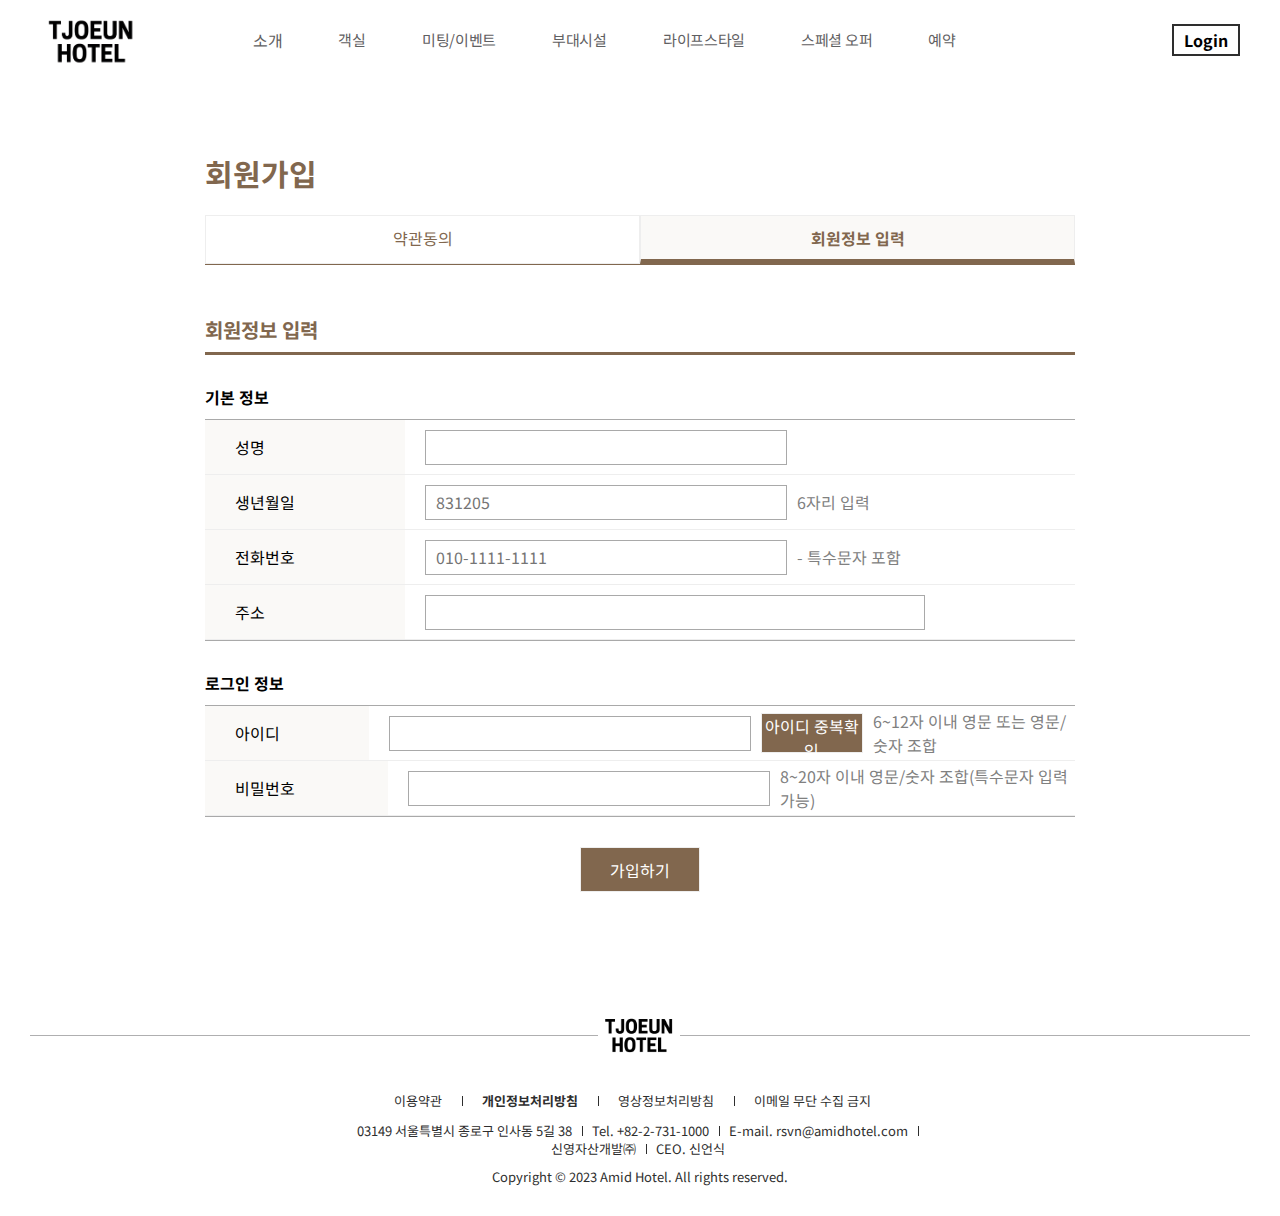
==== join_info.html @ 3d45ebe5 "정보입력 css 수정" ====
<!DOCTYPE html>
<html>
<head>
    <title>회원가입 | 회원정보 입력</title>
    <link rel='stylesheet' type='text/css' media='screen' href='./css/index.css'>
    <link rel='stylesheet' href='./css/join_info.css'>
</head>
<body>
    <div id="wrap">

        <div id = "header">
            <div id = "hBox">
                <a id = "logo" href = "./index.html">hotel</a>
                <ul id = "mainMenu">
                    <li id = "list0" class = "menuList" onmouseover = "onMenu(0)">
                        <div class = "underLineBox">
                            <a href = "#">소개</a>
                            <span class = "underLine"></span>
                        </div>
                        <ul class = "subMenu" onmouseout = "closeMenu()">
                            <li><a href = "#">AMID</a></li>
                            <li><a href = "#">위치</a></li>
                        </ul>
                    </li>
                    <li id = "list1" class = "menuList" onmouseover = "onMenu(1)">
                        <a href = "#">객실</a>
                        <ul class = "subMenu" onmouseout = "closeMenu()">
                            <li><a href = "#">스탠다드 싱글</a></li>
                            <li><a href = "#">스탠다드 더블</a></li>
                            <li><a href = "#">스탠다드 트윈</a></li>
                            <li><a href = "#">스탠다드 트리플</a></li>
                            <li><a href = "#">디럭스 더블</a></li>
                            <li><a href = "#">디럭스 트리플</a></li>
                            <li><a href = "#">주니어 스위트</a></li>
                            <li><a href = "#">프리미어 스위트</a></li>
                            <li><a href = "#">이그제큐티브 스위트</a></li>
                            <li><a href = "#">아미드 스위트</a></li>
                        </ul>
                    </li>
                    <li id = "list2" class = "menuList" onmouseover = "onMenu(2)">
                        <a href = "#">미팅/이벤트</a>
                        <ul class = "subMenu" onmouseout = "closeMenu()">
                            <li><a href = "#">미팅룸/연회장</a></li>
                        </ul>
                    </li>
                    <li id = "list3" class = "menuList" onmouseover = "onMenu(3)">
                        <a href = "#">부대시설</a>
                        <ul class = "subMenu" onmouseout = "closeMenu()">
                            <li><a href = "#">비즈니스 센터</a></li>
                            <li><a href = "#">피트니스 센터</a></li>
                            <li><a href = "#">코인 세탁실</a></li>
                        </ul>
                    </li>
                    <li id = "list4" class = "menuList" onmouseover = "onMenu(4)">
                        <a href = "#">라이프스타일</a>
                        <ul class = "subMenu" onmouseout = "closeMenu()">
                            <li><a href = "#">더 반상</a></li>
                            <li><a href = "#">더 베이크</a></li>
                            <li><a href = "#">경복궁</a></li>
                            <li><a href = "#">삿뽀로</a></li>
                            <li><a href = "#">하모니 마트</a></li>
                        </ul>
                    </li>
                    <li id = "list5" class = "menuList" onmouseover = "onMenu(5)">
                        <a href = "#">스페셜 오퍼</a>
                        <ul class = "subMenu" onmouseout = "closeMenu()">
                            <li><a href = "#">프로모션</a></li>
                            <li><a href = "#">제휴처 할인 혜택</a></li>
                        </ul>
                    </li>
                    <li id = "list6" class = "menuList" onmouseover = "onMenu(6)">
                        <a href = "#">예약</a>
                        <ul class = "subMenu" onmouseout = "closeMenu()">

                        </ul>
                    </li>
                </ul>
                <div id = "loginButton"><a href = "#">Login</a></div>
            </div>
            <div id = "sBox" onmouseout = "closeMenu()">

            </div>
        </div> <!-- id header end -->

        <div id="mainBox">
            <div id="main">
                <div id="top">
                    <h3>회원가입</h3>
                    <!-- 카테고리 -->
                    <div class="menu"> <!-- 버튼 아님. 약관동의 하단 - 다음 버튼 눌러야 이동함 -->
                        <div>약관동의</div>
                        <div>회원정보 입력</div>
                    </div>
                </div>


                <!-- 메인 컨텐츠 -->
                <div id="content">
                    <div class="info">
                        <h4>회원정보 입력</h4>
                        <div class="infoCont">
                            <h5>기본 정보</h5>
                            <ul>
                                <li>
                                    <div>성명</div>
                                    <input type="text" class="name">
                                </li>
                                <li>
                                    <div>생년월일</div>
                                    <input type="text" placeholder="831205" class="birth">
                                    <p> 6자리 입력</p>
                                </li>
                                <li>
                                    <div>전화번호</div>
                                    <input type="text" placeholder="010-1111-1111" class="phone">
                                    <p> - 특수문자 포함</p>
                                </li>
                                <li>
                                    <div>주소</div>
                                    <input type="text" class="address">
                                </li>
                            </ul>
                        </div>

                        <div class="login">
                            <h5>로그인 정보</h5>
                            <ul>
                                <li>
                                    <div>아이디</div>
                                    <input type="text" class="id">
                                    <button type="button">아이디 중복확인</button>
                                    <p> 6~12자 이내 영문 또는 영문/숫자 조합</p>
                                </li>
                                <li>
                                    <div>비밀번호</div>
                                    <input type="password" class="pw">
                                    <p> 8~20자 이내 영문/숫자 조합(특수문자 입력 가능)</p>
                                </li>
                            </ul>

                        </div>

                        <div class="infoBtn">
                            <button type="button" onclick="join()">가입하기</button>
                        </div>
                    </div> <!-- info end -->
                </div>
                    





            </div> <!-- main end -->
        </div>

        <div id = "footer">
            <div id ="logoLine">
                <div id = "footerLogo"></div>
                <div id = "footerLine"></div>
            </div>
            <ul id = "footerMenu">
                <li class = "line1"><a href = "#">이용약관</a></li>
                <li class = "line1"><a href = "#" style = "font-weight : bold;">개인정보처리방침</a></li>
                <li class = "line1"><a href = "#">영상정보처리방침</a></li>
                <li><a href = "#">이메일 무단 수집 금지</a></li>
            </ul>
            <ul id = "footerInfo">
                <li class = "line2">03149 서울특별시 종로구 인사동 5길 38</li>
                <li class = "line2">Tel. +82-2-731-1000</li>
                <li class = "line2">E-mail. rsvn@amidhotel.com</li>
                <br/>
                <li class = "line2">신영자산개발㈜</li>
                <li>CEO. 신언식</li>
            </ul>
            <p>Copyright © 2023 Amid Hotel. All rights reserved.</p>
        </div> <!-- id footer end -->

    </div> <!-- wrap end -->

    <script src = "./js/data.js"></script>
    <script src = "./js/index.js"></script>
    <script src='./js/join_info.js'></script>
</body>
</html>
---- css/index.css ----
/* Noto Sans KR */
@import url('https://fonts.googleapis.com/css2?family=Noto+Sans+KR:wght@100..900&display=swap');
/* 폰트 적용 테스트용(Bagel Fat One) */
@import url('https://fonts.googleapis.com/css2?family=Bagel+Fat+One&display=swap');
* {
    margin : 0px;
    padding : 0px;
    /* font-family : "Bagel Fat One"; */
    font-family : "Noto Sans KR", "Sans-serif", sans-serif;
    font-weight : normal;
    font-size : 16px;
    box-sizing : border-box;
    /* border : solid 1px red; */
    text-align : left;
}
body {
    font-weight : normal;
}
a {
    color : inherit;
    font-size : inherit;
    text-decoration : none;
}
li {
    list-style : none;
}

/* #region header */

#header {
    position : relative;
    width : 100%;
    height : 81px;
}
#hBox {
    margin : 0px auto;
    position : relative;
    width : 1200px;
}
#hBox > #logo {
    margin-right : 50px;
    display :inline-block;
    float : left;
    width : 107px;
    height : 81px;
    background : url(../images/logo_opacity.png) no-repeat;
    background-size : contain;
    text-indent : -9999px;
}
#hBox > #mainMenu >.menuList {
    margin-left : 56px;
    float : left;
    font-size : 15px;
    color : #5f6062;
    line-height : 80px;
    letter-spacing : -0.3px;
}
#hBox > #mainMenu > .menuList > a::after {
    display : block;
    content : "";
    position : absolute;
    top : 35px;
    left : 0px;
    border-bottom : solid 3px red;
    transform: scaleX(1);  
    transition: transform 250ms ease-in-out;
}
#hBox > #mainMenu > .menuList > .underLineBox {
    display :inline;
    position : relative;
}
#hBox > #mainMenu > .menuList > .underLineBox > a:hover {
    color : white;
}
#hBox > #mainMenu > .menuList > .underLineBox > .underLine {
    display : block;
    position : absolute;
    top : 24px;
    left : 0px;
    width : 100%;
    height : 3px;
    background-color: red;
    transform: scaleX(0);  
    transition: transform 250ms ease-in-out;
}
#hBox > #mainMenu > .menuList > .subMenu {
    padding-left : 16%;
    position : absolute;
    top : 82px;
    left : 0px;
    display : none; 
    width : 1200px;
    height : 55px;
    line-height: 60px;
    background-color : #81674e;
    z-index : 5;
}
#hBox > #mainMenu > .menuList > .subMenu > li {
    display : inline;
    color : white;
    margin-right : 25px;
    font-size : 14px;
    font-weight : 100;
}
#hBox > #loginButton {
    padding : 2px 10px;
    position : absolute;
    right : 0px;
    top : 23.5px;
    border : solid 2px #2E2E2E;
}
#hBox > #loginButton:hover {
    color : white;
    background-color : #81674e;
    border : solid 2px #81674e;
    box-shadow: 0px 0px 4px #81674e;
    transition-duration : 0.5s;
    transition-timing-function: ease;
}
#hBox > #loginButton > a {
    font-weight : bold;
}
#sBox {
    display : none;
    position : absolute;
    width : 100%;
    top : 81px;
    height: 60px;
    border-top : solid 1px #2E2E2E;
    background-color :  #81674e;
    z-index : 4;
}

/* #endregion header */

/* #region main */

#main {
    margin : 0px auto;
    width : calc(100% - 60px);
}

/* #region main > mainSlide */

#main > #mainSlide {
    margin-bottom : 30px;
    width : 100%;
    height : 760px;
    position : relative;
    overflow : hidden;
}
#main > #mainSlide > #moveImage {
    width : 100%;
    height : 100%;
    /* display : flex; */
    overflow : hidden;
}
#main > #mainSlide > #moveImage > img {
    width : 100%;
    height : 100%;
}
#main > #mainSlide > #slideBtn {
    position : absolute;
    bottom : 10px;
    left : calc(100% / 2 - 50px);
    width : 100px;
    height : 10px;
    border-radius : 5px;
    background-color : white;
    cursor : pointer;
}

/* #endregion main > mainSlide */

/* #region main > mainInfo */

#main > #mainInfo {
    display : table;
    width : 100%;
    height : 600px;
    table-layout : fixed;
}
#main > #mainInfo > .infoBox {
    display : table;
    float : left;

    width : 33.3%;
    height : 600px;
    table-layout : fixed;
}
#main > #mainInfo > .infoBox > .infoBox1 {
    padding : 0px 15px;
    display : table-cell;
    width : 100%;
    height : 600px;
    background : url(../images/middle_menu_01.jpg) center center no-repeat;
    background-size: cover;
    vertical-align: middle;
    color : white;
    text-align : center;
}
#main > #mainInfo > .infoBox > .infoBox2 {
    padding : 0px 15px;
    display : table-cell;
    width : 100%;
    height : 600px;
    background : url(../images/middle_menu_02.jpg) center center no-repeat;
    background-size: cover;
    vertical-align: middle;
    color : white;
    text-align : center;
}
#main > #mainInfo > .infoBox > .infoBox3 {
    padding : 0px 15px;
    display : table-cell;
    width : 100%;
    height : 600px;
    background : url(../images/middle_menu_03.jpg) center center no-repeat;
    background-size: cover;
    vertical-align: middle;
    color : white;
    text-align : center;
}
.infoText1 {
    margin-bottom : 22px;
    text-align : center;
    font-size : 30px;
    font-weight : 400;
}
.infoText2 {
    text-align : center;
    font-size : 15px;
    line-height : 26px;
}
.infoText3 {
    margin-top : 40px;
    display : inline-block;
    width : 114px;
    height : 34px;
    border : solid 1px white;
    font-size : 13px;
    line-height : 30px;
    text-align : center;
}
.infoText3 > span {
    margin-left : 5px;
    display : inline-block;
    width : 6px;
    height : 11px;
    background : url(../images/view.png);
}

/* #endregion main > mainInfo */

/* #region main > middleSlide */

#middleSlide {
    margin : 0px auto;
    padding : 65px 0px;
    width : 1200px;
}
#middleSlide > h3 {
    margin-bottom : 50px;
    text-align: center;
    font-size : 33px;
    font-weight: bold;
}

#middleSlide > #slideBox {
    width : 100%;
    height : 450px;
}
#middleSlide > #slideBox > #slideList  {

}

/* #region middleSlide > slideBox > slideList > #slideCard */

.slideCard {
    margin-right : 20px;
    float : left;
    width : 380px;
    height : 450px;
    box-shadow : 0px 0px 3px #d9d9d9;

}

.slideCard > #standardSingle {
    width : 100%;
    height : 360px;
    background : url(../images/standard_single.jpg);
}
.slideCard > #standardSingle > a {
    display : inline-block;
    width : 100%;
    height : 360px;
}
.slideCard > #standardDouble {
    width : 100%;
    height : 360px;
    background : url(../images/standard_double.jpg);
}
.slideCard > #standardDouble > a {
    display : inline-block;
    width : 100%;
    height : 360px;
}
.slideCard > #standardTwin {
    width : 100%;
    height : 360px;
    background : url(../images/standard_twin.jpg);
}
.slideCard > #standardTwin > a {
    display : inline-block;
    width : 100%;
    height : 360px;
}
.slideCard > .accText {
    width : 100%;
    height : 90px;
    display : table;
}
.slideCard > .accText > a {
    display : table-cell;
    text-align : center;
    vertical-align : middle;
    font-size : 18px;
}

/* #endregion middleSlide > slideBox > slideList */

/* #endregion main > middleSlide */

/* #region main > promotion */

#promotion {
    display : table;
    width : 100%;
    height : 260px;
    background : url(../images/main_visual_02.jpg) 50% no-repeat;
    background-attachment : fixed;
}
#promotion > a {
    display : table-cell;
    text-align : center;
    vertical-align : middle;
}
#promotion > a > p {
    display : inline-block;
    color : white;
    font-size : 30px;
    letter-spacing : 12px;
}

/* #endregion main > promotion */

/* #region main > facilities */

#facilities {
    padding : 65px 0px;
    position : relative;
}

#facilities > #fBox {
    margin : 0px auto;
    width : 1200px;
}
#facilities > #fBox > h3 {
    margin-bottom : 50px;
    text-align: center;
    font-size : 33px;
    font-weight: bold;
}
#facilities > #fBox > #fImage {
    display : flex;
    width : 1200px;
    height : 280px;
    /* overflow : hidden; */
}
#facilities > #fBox > #fImage > #commImage {
    display : table;
    margin-right : 30px;
    width : 585px;
    height : 100%;
    background : url(../images/facilities_communication.jpg);
}
#facilities > #fBox > #fImage > #commImage > a {
    display : table-cell;
    vertical-align: middle;
    color : white;
    line-height : 28px;
}
#facilities > #fBox > #fImage > #commImage > a > h3 {
    text-align: center;
    font-size : 30px;
}
#facilities > #fBox > #fImage > #commImage > a > p {
    margin-top : 15px;
    text-align : center;
    font-size : 16px;
    font-weight : lighter;
}
#facilities > #fBox > #fImage > #restImage {
    display : table;
    width : 585px;
    height : 100%;
    background : url(../images/facilities_restaurant.jpg);
}
#facilities > #fBox > #fImage > #restImage > a {
    display : table-cell;
    vertical-align: middle;
    color : white;
    line-height : 28px;
}
#facilities > #fBox > #fImage > #restImage > a > h3 {
    text-align: center;
    font-size : 30px;
}
#facilities > #fBox > #fImage > #restImage > a > p {
    margin-top : 15px;
    text-align : center;
    font-size : 16px;
    font-weight : lighter;
}
#facilities > #leftImage {
    width : 219px;
    height : 381px;
    background: url(../images/fac_bg_left.jpg) no-repeat;
    position : absolute;
    top : 50%;
    left : 0px;
    margin-top : -190px;
}
#facilities > #rightImage {
    width : 219px;
    height : 381px;
    background: url(../images/fac_bg_right.jpg) no-repeat;
    position : absolute;
    top : 50%;
    right : 0px;
    margin-top : -190px;
}

/* #endregion main > facilities */

/* #endregion main */

/* #region floatingButton */

#floatingButton {
    position : fixed;
    bottom : 50px;
    right : 50px;
    width : 100px;
    height : 100px;
    border-radius : 50%;
    background-color : #81674e;
}
#floatingButton > img {
    position : absolute;
    top : 28px;
    left : 18px;
}
/* #endregion floatingButton */

/* #region footer */

#footer {
    margin : 0px auto;
    padding : 80px 0px 30px 0px;
    width : calc(100% - 60px);
    font-size : 13px;
    color : #2E2E2E;
}
#footer > #logoLine {
    position : relative;
    margin-bottom : 20px;
    width : 100%;
    height : 65px;
}
#footer > #logoLine > #footerLogo {
    margin : 0px auto;
    width : 84px;
    height : 65px;
    background: url(../images/logo_white.png) no-repeat;
    background-size : contain;
    z-index : 100;
}#footer > #logoLine > #footerLine {
    position : absolute;
    top : 50%;
    width : 100%;
    height : 1px;
    background-color: #afafb0;
    z-index: -1;
}
#footer > #footerMenu {
    /* margin : 0px auto; */
    width : 100%;
    text-align: center;
}
#footer > #footerMenu > li {
    padding-right : 15px;
    display : inline;
    color : inherit;
}
#footer > #footerMenu > li > a {
    color : #2E2E2E;
    font-size : 13px;
}
#footer > #footerMenu > .line1::after {
    margin-left : 20px;
    display : inline-block;
    content : "";
    width : 1px;
    height : 10px;
    background-color : #2E2E2E;
}
#footer > #footerInfo {
    margin-top : 10px;
    width : 100%;
    text-align : center;
    line-height: 17px;
}
#footer > #footerInfo > li {
    padding-right : 5px;
    display : inline;
    color : #2E2E2E;
    font-size : 13px;
}
#footer > #footerInfo > .line2::after {
    margin-left : 10px;
    display : inline-block;
    content : "";
    width : 1px;
    height : 10px;
    background-color : #2E2E2E;
}
#footer > p {
    margin-top : 10px;
    text-align : center;
    color : #2E2E2E;
    font-size : 13px;
}

/* #endregion footer */
---- css/join_info.css ----
@import url('https://fonts.googleapis.com/css2?family=Noto+Sans+KR:wght@100..900&display=swap');
*{
    font-family: "Noto Sans KR", sans-serif;
    font-size: 16px;
    text-decoration: none;
    /* color: black; */
    list-style: none;
    box-sizing: border-box;
    margin: 0px;
    padding: 0px;
}
/* 전체구역 */
#mainBox{
    width: 1200px;   
    margin: 0 auto;
}


/* 메인 */
#main{
    width: 870px;
    margin: 0 auto;
}


/* 메인 상단 */
#top > h3{
    font-size: 30px;
    font-weight: bold;
    color: #81674e;
    margin-top: 70px;
    margin-bottom: 20px;
}

.menu {
    display: flex;
    justify-content: space-between;
    border-bottom: 1px solid #81674e;
    height: 50px;
}
.menu > div{
    width: 485px;
    border: 1px solid #eeeeee;
    padding-top: 10px;
    color: #81674e;
    text-align: center;
}
.menu > div:nth-child(2){
    border-bottom: 5px solid #81674e;
    background-color: #faf9f7;
    font-weight: bold;
}

/* 메인 컨텐츠 */
.info > h4{
    height: 40px;
    font-size: 18px;
    border-bottom: 3px solid #81674e;
    margin-top: 50px;
    font-weight: bold;
    font-size: 20px;
    color: #81674e;
}

.info > div > h5{
    margin: 30px 0px 10px 0px;
    font-weight: bold;
}
.info > div > ul{
    border-top: 1px solid darkgray;
    border-bottom: 1px solid darkgray;

}
.info > div  > ul > li{
    display: flex;
    align-items: center;
    border-bottom: 1px solid #eeeeee;
}
.info > div > ul > li > div{
    background-color: #faf9f7;
    width: 200px;
    padding: 15px 0px 15px 30px;
}
.info > div > ul > li > input{
    height: 35px;
    margin-left: 20px;
    margin-right: 10px;
    padding-left: 10px;
    border: 1px solid darkgray;
}
.info > div > ul > li:nth-child(4) > input{
    width: 500px;
}
.info > div > ul > li > p{
    color: gray;
}
.info > div > ul > li > button{
    width: 130px;
    height: 40px;
    background-color: #81674e;
    color: #ffff;
    border: 1px solid #eeeeee;
    margin-right: 10px;
    text-align: center;
}
.infoBtn {
    text-align: center;
}
.infoBtn > button{
    width: 120px;
    height: 45px;
    background-color: #81674e;
    border: 1px solid #eeeeee;
    margin: 30px 0px;
    color: #ffff;
    text-align: center;
}
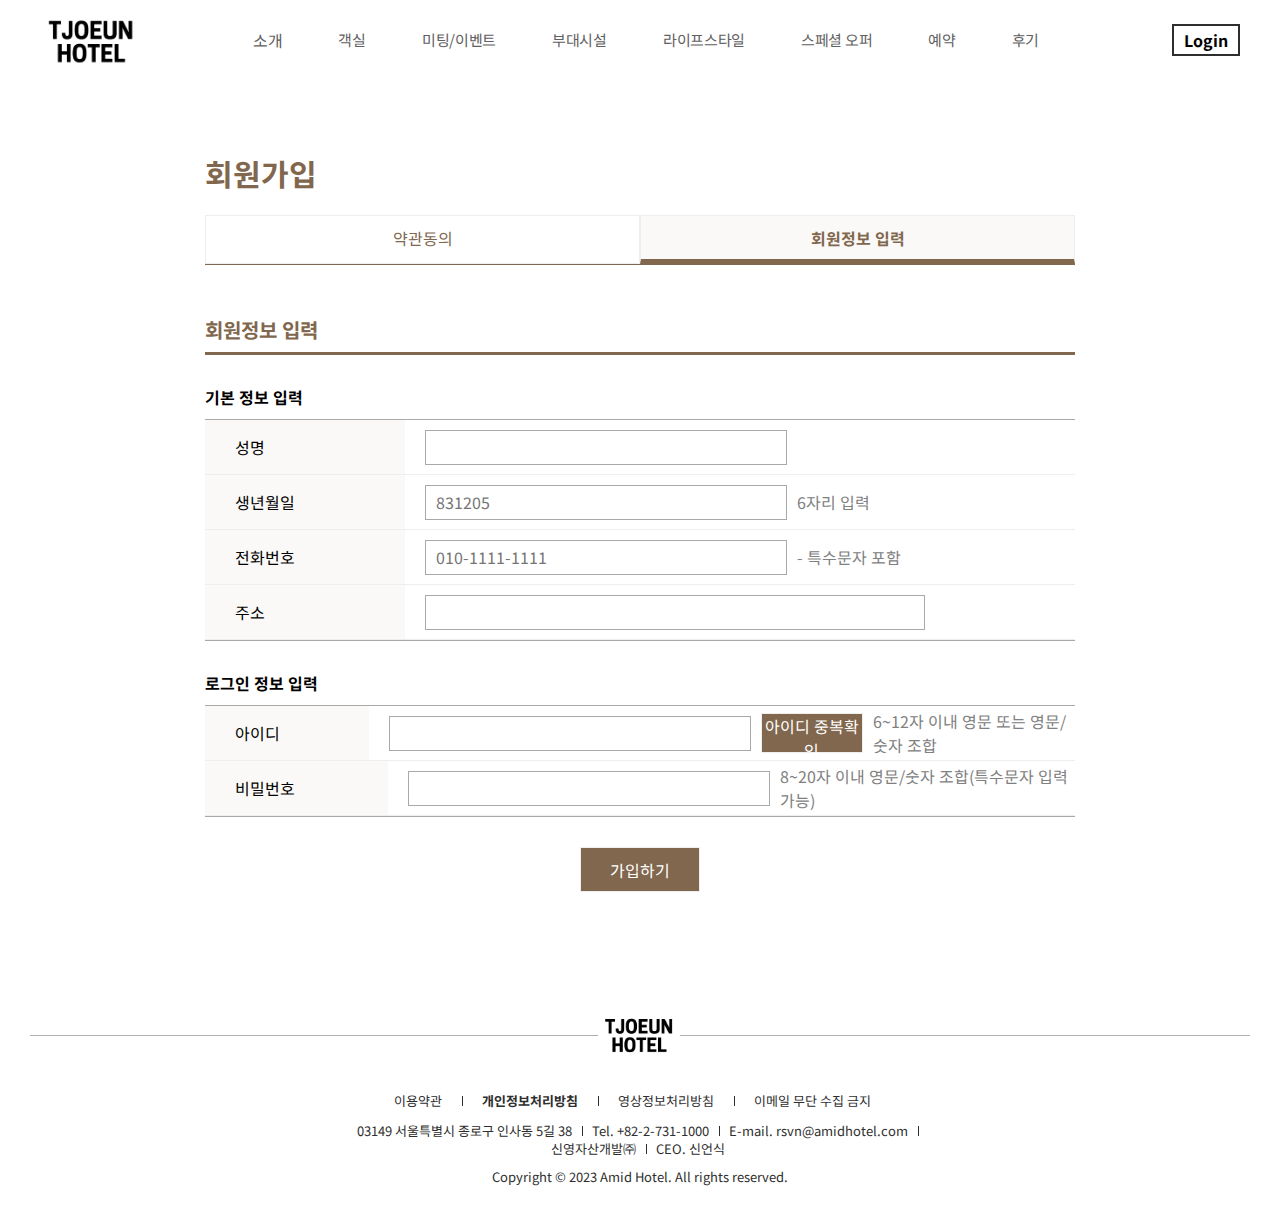
==== commit 9b64f921: "많은 것을 했습니다" ====
--- a/join_info.html
+++ b/join_info.html
@@ -74,6 +74,12 @@
 
                         </ul>
                     </li>
+                    <li id = "list7" class = "menuList" onmouseover = "onMenu(7)">
+                        <a href = "./reviewPage.html">후기</a>
+                        <ul class = "subMenu" onmouseout = "closeMenu()">
+
+                        </ul>
+                    </li>
                 </ul>
                 <div id = "loginButton"><a href = "#">Login</a></div>
             </div>
@@ -99,7 +105,7 @@
                     <div class="info">
                         <h4>회원정보 입력</h4>
                         <div class="infoCont">
-                            <h5>기본 정보</h5>
+                            <h5>기본 정보 입력</h5>
                             <ul>
                                 <li>
                                     <div>성명</div>
@@ -123,7 +129,7 @@
                         </div>
 
                         <div class="login">
-                            <h5>로그인 정보</h5>
+                            <h5>로그인 정보 입력</h5>
                             <ul>
                                 <li>
                                     <div>아이디</div>
--- a/css/index.css
+++ b/css/index.css
@@ -109,6 +109,14 @@
     top : 23.5px;
     border : solid 2px #2E2E2E;
 }
+#hBox > #loginButton::before {
+    position : absolute;
+    top : 30px;
+    left : -11px;
+    content : "";
+    width : 100px;
+    height : 5px;
+}
 #hBox > #loginButton:hover {
     color : white;
     background-color : #81674e;
@@ -116,9 +124,27 @@
     box-shadow: 0px 0px 4px #81674e;
     transition-duration : 0.5s;
     transition-timing-function: ease;
+    cursor : pointer;
 }
 #hBox > #loginButton > a {
     font-weight : bold;
+    cursor : pointer;
+}
+#hoverBox1 {
+    display : none;
+    position :absolute;
+    top : 35px;
+    left : -1px;
+    width : 78.5px;
+    height : 30px;
+    background-color: #81674e;
+    box-shadow: 0px 0px 4px #81674e;
+    z-index : 100;
+}
+#hoverBox1 > a {
+    display : block;
+    padding : 3px 0px;
+    text-align : center;
 }
 #sBox {
     display : none;
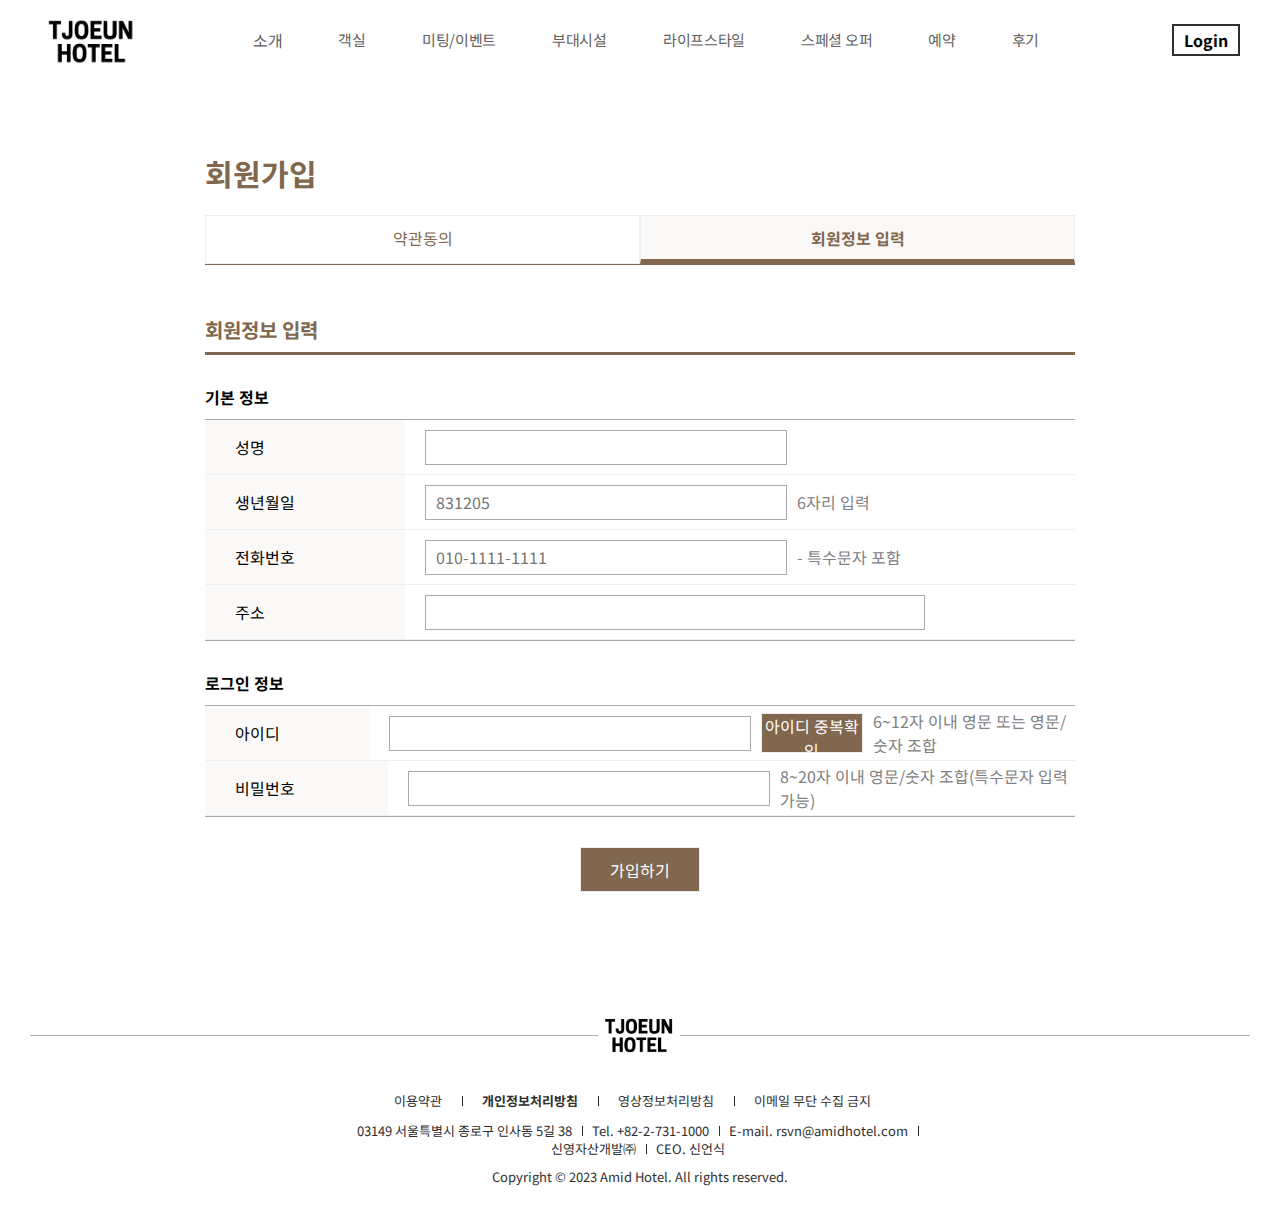
==== commit d0550f4e: "Merge remote-tracking branch 'origin/jeon'" ====
--- a/join_info.html
+++ b/join_info.html
@@ -105,7 +105,7 @@
                     <div class="info">
                         <h4>회원정보 입력</h4>
                         <div class="infoCont">
-                            <h5>기본 정보 입력</h5>
+                            <h5>기본 정보</h5>
                             <ul>
                                 <li>
                                     <div>성명</div>
@@ -129,7 +129,7 @@
                         </div>
 
                         <div class="login">
-                            <h5>로그인 정보 입력</h5>
+                            <h5>로그인 정보</h5>
                             <ul>
                                 <li>
                                     <div>아이디</div>
